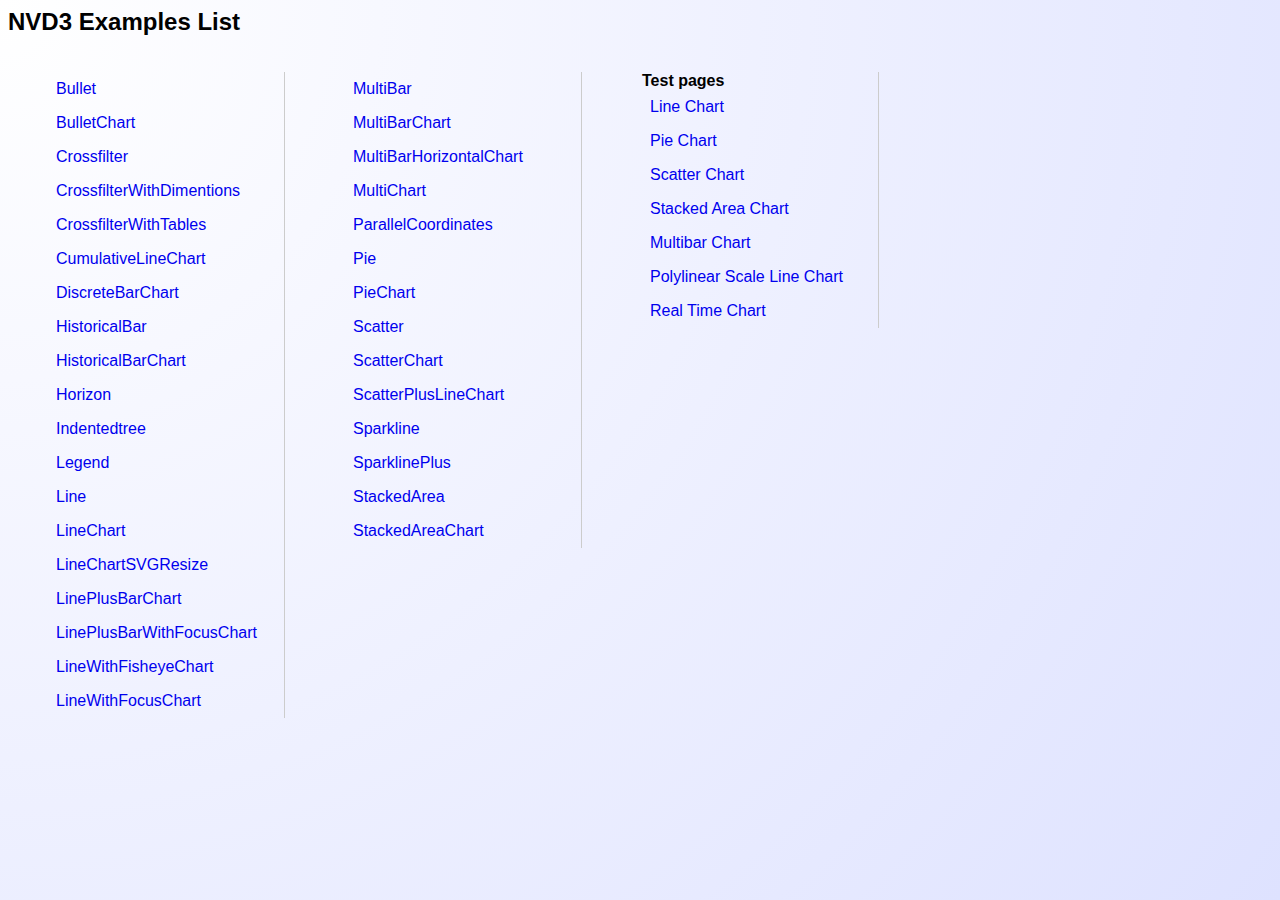
==== examples/index.html @ cc57ee1c "initial commit" ====
<!DOCTYPE html PUBLIC "-//W3C//DTD HTML 3.2 Final//EN"><html>
<title>NVD3 Examples List</title>
<body>
<style>
body {
	font-family: Helvetica;
	/* IE10 Consumer Preview */ 
	background-image: -ms-radial-gradient(left top, circle farthest-corner, #FFFFFF 0%, #DEE2FF 100%);

	/* Mozilla Firefox */ 
	background-image: -moz-radial-gradient(left top, circle farthest-corner, #FFFFFF 0%, #DEE2FF 100%);

	/* Opera */ 
	background-image: -o-radial-gradient(left top, circle farthest-corner, #FFFFFF 0%, #DEE2FF 100%);

	/* Webkit (Safari/Chrome 10) */ 
	background-image: -webkit-gradient(radial, left top, 0, left top, 1012, color-stop(0, #FFFFFF), color-stop(1, #DEE2FF));

	/* Webkit (Chrome 11+) */ 
	background-image: -webkit-radial-gradient(left top, circle farthest-corner, #FFFFFF 0%, #DEE2FF 100%);

	/* W3C Markup, IE10 Release Preview */ 
	background-image: radial-gradient(circle farthest-corner at left top, #FFFFFF 0%, #DEE2FF 100%);
}

ul {
	list-style: none;
	float: left;
	margin-right: 20px;
	border-right: solid 1px #ccc;
}

li {
	padding: 8px;
	min-width: 220px;
}

a {
	text-decoration: none;
	display:block;
}

li:hover {
	background-color: #ccc;
}
</style>
<h2>NVD3 Examples List</h2>
<ul>
<li><a href="bullet.html">Bullet</a>
<li><a href="bulletChart.html">BulletChart</a>
<li><a href="crossfilter.html">Crossfilter</a>
<li><a href="crossfilterWithDimentions.html">CrossfilterWithDimentions</a>
<li><a href="crossfilterWithTables.html">CrossfilterWithTables</a>
<li><a href="cumulativeLineChart.html">CumulativeLineChart</a>
<li><a href="discreteBarChart.html">DiscreteBarChart</a>
<li><a href="historicalBar.html">HistoricalBar</a>
<li><a href="historicalBarChart.html">HistoricalBarChart</a>
<li><a href="horizon.html">Horizon</a>
<li><a href="indentedtree.html">Indentedtree</a>
<li><a href="legend.html">Legend</a>
<li><a href="line.html">Line</a>
<li><a href="lineChart.html">LineChart</a>
<li><a href="lineChartSVGResize.html">LineChartSVGResize</a>
<li><a href="linePlusBarChart.html">LinePlusBarChart</a>
<li><a href="linePlusBarWithFocusChart.html">LinePlusBarWithFocusChart</a>
<li><a href="lineWithFisheyeChart.html">LineWithFisheyeChart</a>
<li><a href="lineWithFocusChart.html">LineWithFocusChart</a>
</ul>
<ul>
<li><a href="multiBar.html">MultiBar</a>
<li><a href="multiBarChart.html">MultiBarChart</a>
<li><a href="multiBarHorizontalChart.html">MultiBarHorizontalChart</a>
<li><a href="multiChart.html">MultiChart</a>
<li><a href="parallelCoordinates.html">ParallelCoordinates</a>
<li><a href="pie.html">Pie</a>
<li><a href="pieChart.html">PieChart</a>
<li><a href="scatter.html">Scatter</a>
<li><a href="scatterChart.html">ScatterChart</a>
<li><a href="scatterPlusLineChart.html">ScatterPlusLineChart</a>
<li><a href="sparkline.html">Sparkline</a>
<li><a href="sparklinePlus.html">SparklinePlus</a>
<li><a href="stackedArea.html">StackedArea</a>
<li><a href="stackedAreaChart.html">StackedAreaChart</a>
</ul>

<ul>
	<strong>Test pages</strong>
	<li><a href="../test/lineChartTest.html">Line Chart</a></li>
	<li><a href="../test/pieChartTest.html">Pie Chart</a></li>
	<li><a href="../test/ScatterChartTest.html">Scatter Chart</a></li>
	<li><a href="../test/stackedAreaChartTest.html">Stacked Area Chart</a></li>
	<li><a href="../test/multiBarChartTest.html">Multibar Chart</a></li>
	<li><a href="../test/polylinearTest.html">Polylinear Scale Line Chart</a></li>
	<li><a href="../test/realTimeChartTest.html">Real Time Chart</a></li>
</ul>
</body>
</html>
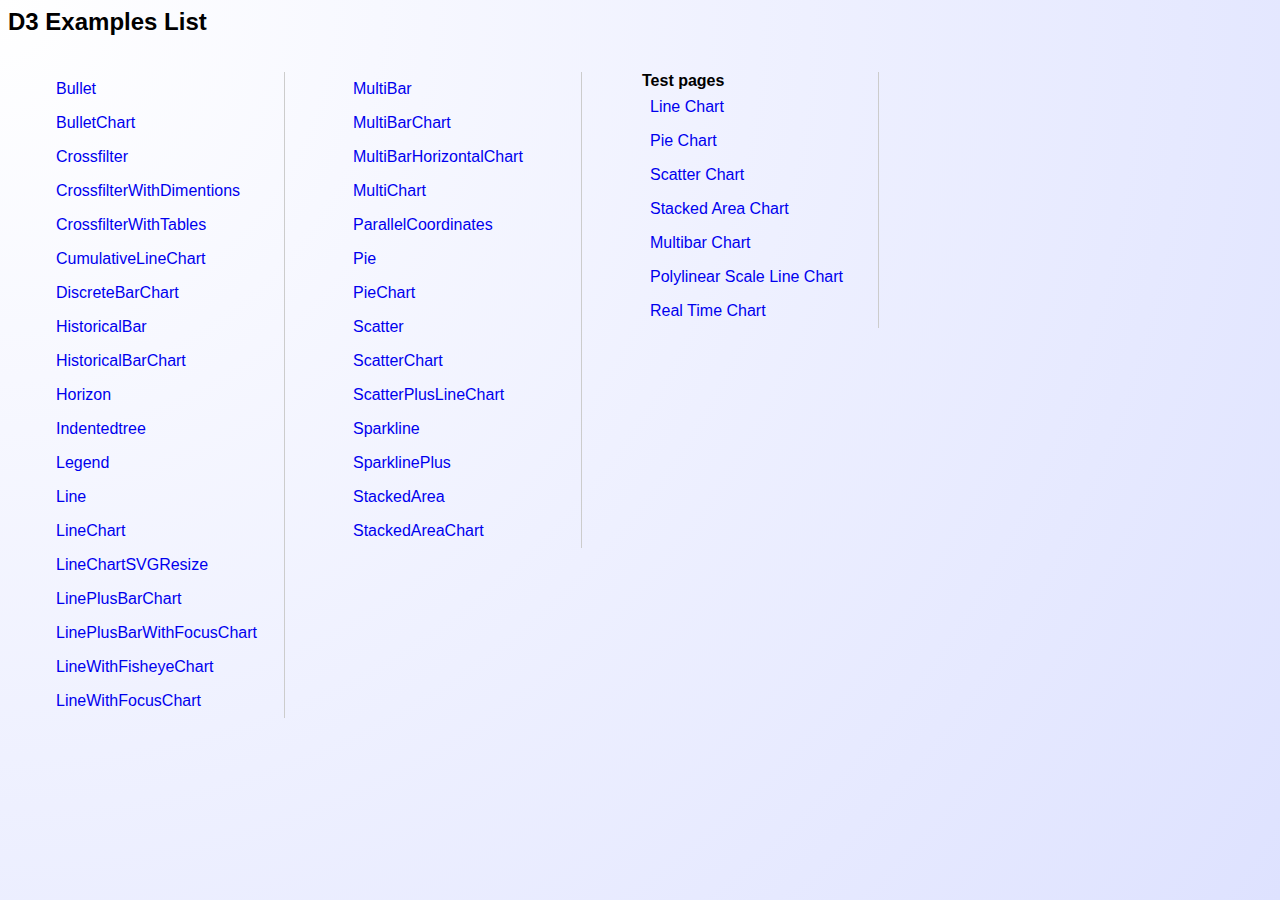
==== commit f88cf1bb: "small updates" ====
--- a/examples/index.html
+++ b/examples/index.html
@@ -45,7 +45,7 @@
 	background-color: #ccc;
 }
 </style>
-<h2>NVD3 Examples List</h2>
+<h2>D3 Examples List</h2>
 <ul>
 <li><a href="bullet.html">Bullet</a>
 <li><a href="bulletChart.html">BulletChart</a>
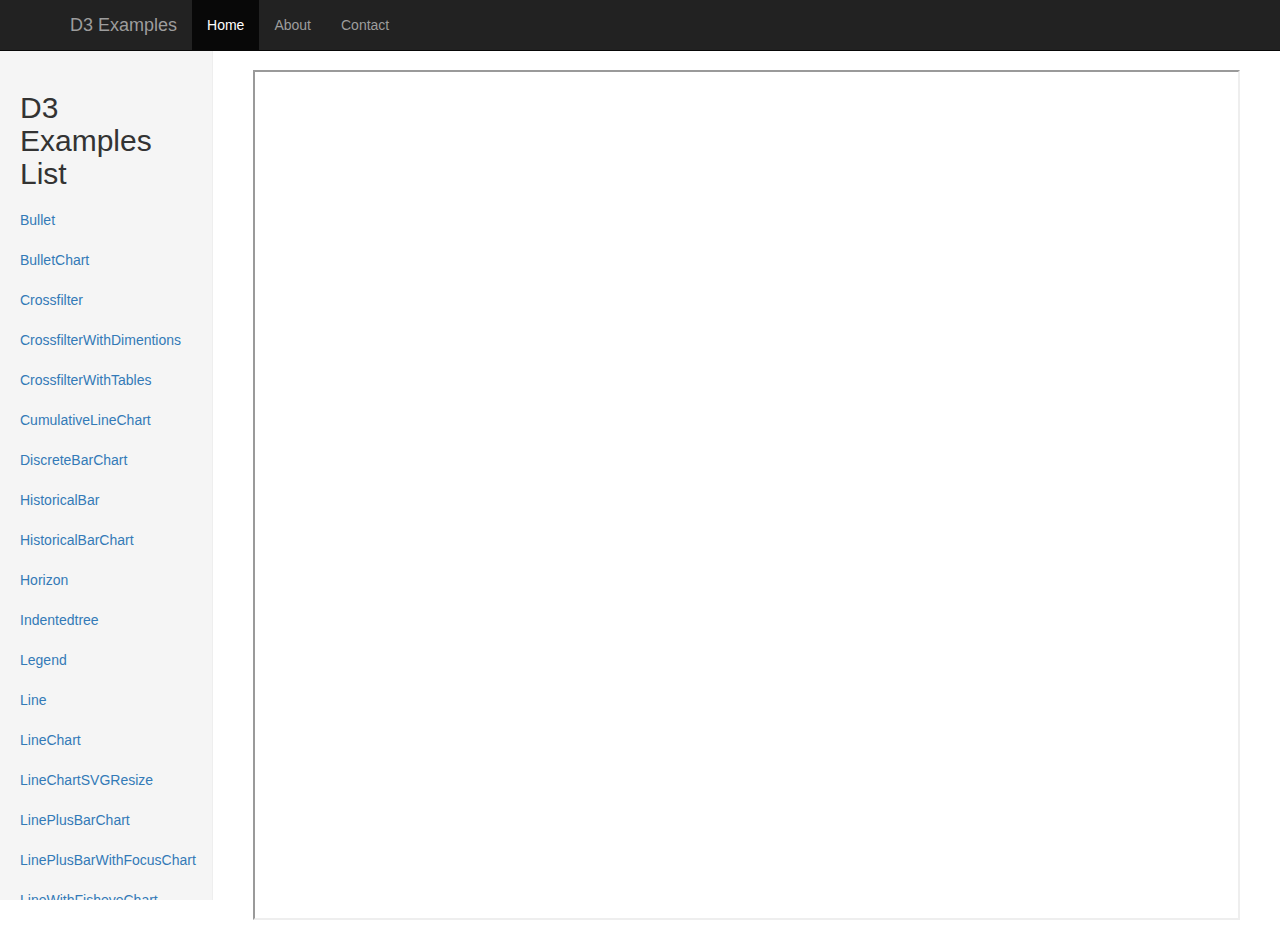
==== commit bf1d02b7: "modified such a way all the charts are showing on the same page" ====
--- a/examples/index.html
+++ b/examples/index.html
@@ -1,53 +1,142 @@
 
 <!DOCTYPE html PUBLIC "-//W3C//DTD HTML 3.2 Final//EN"><html>
+<head>
 <title>NVD3 Examples List</title>
-<body>
+<link rel="stylesheet" href="http://netdna.bootstrapcdn.com/bootstrap/3.1.1/css/bootstrap.min.css">
 <style>
+
+/*
+ * Base structure
+ */
+
+/* Move down content because we have a fixed navbar that is 50px tall */
 body {
-	font-family: Helvetica;
-	/* IE10 Consumer Preview */ 
-	background-image: -ms-radial-gradient(left top, circle farthest-corner, #FFFFFF 0%, #DEE2FF 100%);
-
-	/* Mozilla Firefox */ 
-	background-image: -moz-radial-gradient(left top, circle farthest-corner, #FFFFFF 0%, #DEE2FF 100%);
-
-	/* Opera */ 
-	background-image: -o-radial-gradient(left top, circle farthest-corner, #FFFFFF 0%, #DEE2FF 100%);
-
-	/* Webkit (Safari/Chrome 10) */ 
-	background-image: -webkit-gradient(radial, left top, 0, left top, 1012, color-stop(0, #FFFFFF), color-stop(1, #DEE2FF));
-
-	/* Webkit (Chrome 11+) */ 
-	background-image: -webkit-radial-gradient(left top, circle farthest-corner, #FFFFFF 0%, #DEE2FF 100%);
-
-	/* W3C Markup, IE10 Release Preview */ 
-	background-image: radial-gradient(circle farthest-corner at left top, #FFFFFF 0%, #DEE2FF 100%);
+  padding-top: 50px;
 }
 
-ul {
-	list-style: none;
-	float: left;
-	margin-right: 20px;
-	border-right: solid 1px #ccc;
+
+/*
+ * Global add-ons
+ */
+
+.sub-header {
+  padding-bottom: 10px;
+  border-bottom: 1px solid #eee;
 }
 
-li {
-	padding: 8px;
-	min-width: 220px;
+
+/*
+ * Sidebar
+ */
+
+/* Hide for mobile, show later */
+.sidebar {
+  display: none;
+}
+@media (min-width: 768px) {
+  .sidebar {
+    position: fixed;
+    top: 51px;
+    bottom: 0;
+    left: 0;
+    z-index: 1000;
+    display: block;
+    padding: 20px;
+    overflow-x: hidden;
+    overflow-y: auto; /* Scrollable contents if viewport is shorter than content. */
+    background-color: #f5f5f5;
+    border-right: 1px solid #eee;
+  }
 }
 
-a {
-	text-decoration: none;
-	display:block;
+/* Sidebar navigation */
+.nav-sidebar {
+  margin-right: -21px; /* 20px padding + 1px border */
+  margin-bottom: 20px;
+  margin-left: -20px;
+}
+.nav-sidebar > li > a {
+  padding-right: 20px;
+  padding-left: 20px;
+}
+.nav-sidebar > .active > a {
+  color: #fff;
+  background-color: #428bca;
 }
 
-li:hover {
-	background-color: #ccc;
+
+/*
+ * Main content
+ */
+
+.main {
+  padding: 20px;
 }
+@media (min-width: 768px) {
+  .main {
+    padding-right: 40px;
+    padding-left: 40px;
+  }
+}
+.main .page-header {
+  margin-top: 0;
+}
+
+
+/*
+ * Placeholder dashboard ideas
+ */
+
+.placeholders {
+  margin-bottom: 30px;
+  text-align: center;
+}
+.placeholders h4 {
+  margin-bottom: 0;
+}
+.placeholder {
+  margin-bottom: 20px;
+}
+.placeholder img {
+  display: inline-block;
+  border-radius: 50%;
+}
+
+
+ 
 </style>
+
+
+</head>
+<body>
+<div class="navbar navbar-inverse navbar-fixed-top" role="navigation">
+      <div class="container">
+        <div class="navbar-header">
+          <button type="button" class="navbar-toggle" data-toggle="collapse" data-target=".navbar-collapse">
+            <span class="sr-only">Toggle navigation</span>
+            <span class="icon-bar"></span>
+            <span class="icon-bar"></span>
+            <span class="icon-bar"></span>
+          </button>
+          <a class="navbar-brand" href="#">D3 Examples</a>
+        </div>
+        <div class="collapse navbar-collapse">
+          <ul class="nav navbar-nav">
+            <li class="active"><a href="#">Home</a></li>
+            <li><a href="#about">About</a></li>
+            <li><a href="#contact">Contact</a></li>
+          </ul>
+        </div><!--/.nav-collapse -->
+      </div>
+    </div>
+
+<div class="container-fluid">
+      <div class="row">
+        <div class="col-sm-3 col-md-2 sidebar">
+	
 <h2>D3 Examples List</h2>
-<ul>
-<li><a href="bullet.html">Bullet</a>
+<ul class="nav nav-sidebar">
+<li><a class="aa" href="pie.html" >Bullet</a>
 <li><a href="bulletChart.html">BulletChart</a>
 <li><a href="crossfilter.html">Crossfilter</a>
 <li><a href="crossfilterWithDimentions.html">CrossfilterWithDimentions</a>
@@ -67,7 +156,7 @@
 <li><a href="lineWithFisheyeChart.html">LineWithFisheyeChart</a>
 <li><a href="lineWithFocusChart.html">LineWithFocusChart</a>
 </ul>
-<ul>
+<ul class="nav nav-sidebar">
 <li><a href="multiBar.html">MultiBar</a>
 <li><a href="multiBarChart.html">MultiBarChart</a>
 <li><a href="multiBarHorizontalChart.html">MultiBarHorizontalChart</a>
@@ -84,7 +173,7 @@
 <li><a href="stackedAreaChart.html">StackedAreaChart</a>
 </ul>
 
-<ul>
+<ul class="nav nav-sidebar">
 	<strong>Test pages</strong>
 	<li><a href="../test/lineChartTest.html">Line Chart</a></li>
 	<li><a href="../test/pieChartTest.html">Pie Chart</a></li>
@@ -94,5 +183,17 @@
 	<li><a href="../test/polylinearTest.html">Polylinear Scale Line Chart</a></li>
 	<li><a href="../test/realTimeChartTest.html">Real Time Chart</a></li>
 </ul>
+</div>
+<div class="col-sm-9 col-sm-offset-3 col-md-10 col-md-offset-2 main" id="displaycharts">
+<iframe src="http://en.wikipedia.net" width="100%" height="100%" name="search_iframe"></iframe></div>
+</div>
+	     <script src="https://ajax.googleapis.com/ajax/libs/jquery/1.11.0/jquery.min.js"></script>
+		 <script>
+$(function() {
+ $('a').each(function(){
+     $(this).attr("target","search_iframe");
+});
+});
+</script>
 </body>
 </html>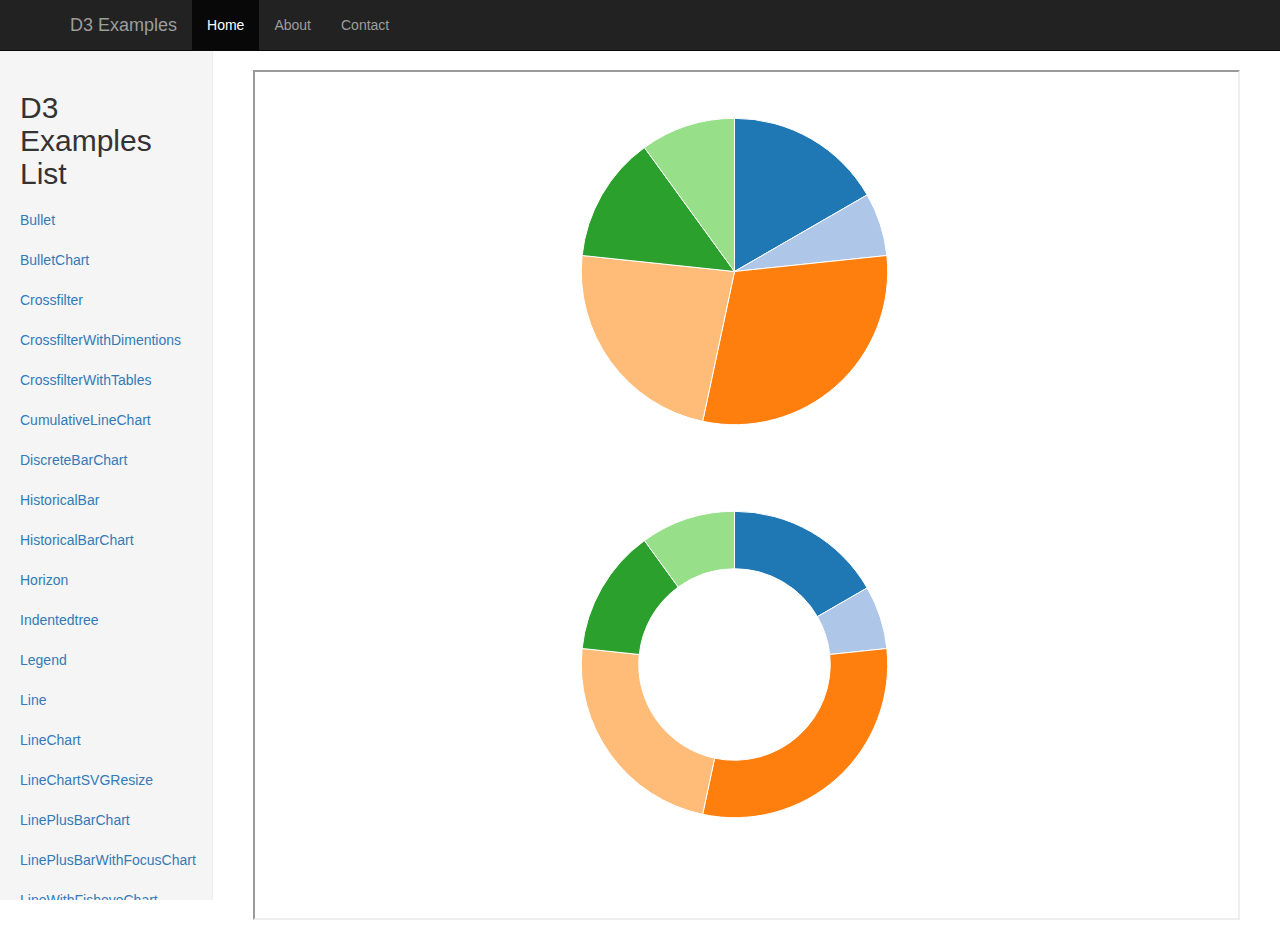
==== commit 3610ecc1: "added pie chart as welcome chart" ====
--- a/examples/index.html
+++ b/examples/index.html
@@ -185,7 +185,7 @@
 </ul>
 </div>
 <div class="col-sm-9 col-sm-offset-3 col-md-10 col-md-offset-2 main" id="displaycharts">
-<iframe src="http://en.wikipedia.net" width="100%" height="100%" name="search_iframe"></iframe></div>
+<iframe src="pie.html" width="100%" height="100%" name="search_iframe"></iframe></div>
 </div>
 	     <script src="https://ajax.googleapis.com/ajax/libs/jquery/1.11.0/jquery.min.js"></script>
 		 <script>
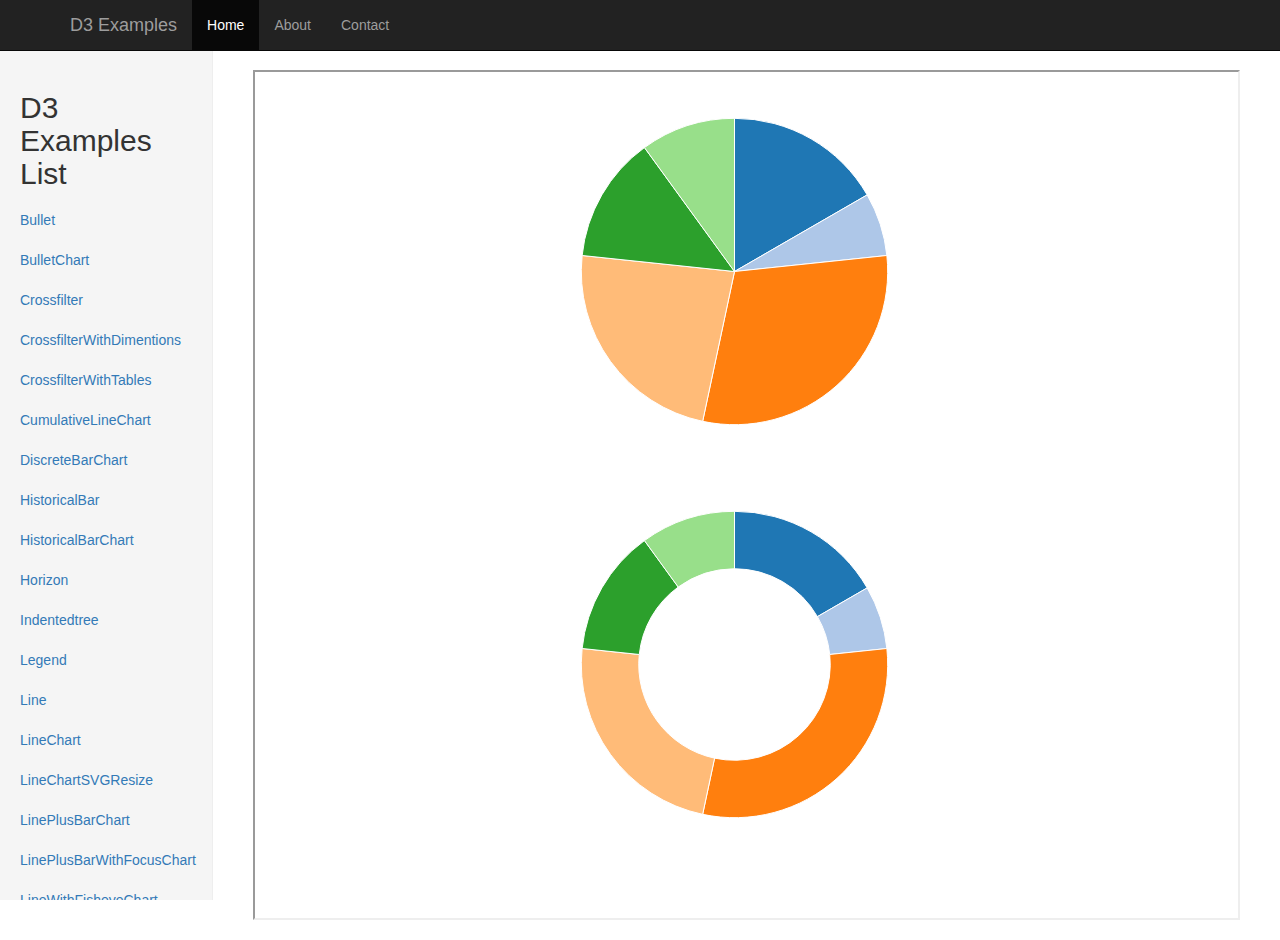
==== commit 47501d6a: "added small UI fixes" ====
--- a/examples/index.html
+++ b/examples/index.html
@@ -3,108 +3,8 @@
 <head>
 <title>NVD3 Examples List</title>
 <link rel="stylesheet" href="http://netdna.bootstrapcdn.com/bootstrap/3.1.1/css/bootstrap.min.css">
-<style>
-
-/*
- * Base structure
- */
-
-/* Move down content because we have a fixed navbar that is 50px tall */
-body {
-  padding-top: 50px;
-}
-
-
-/*
- * Global add-ons
- */
-
-.sub-header {
-  padding-bottom: 10px;
-  border-bottom: 1px solid #eee;
-}
-
-
-/*
- * Sidebar
- */
-
-/* Hide for mobile, show later */
-.sidebar {
-  display: none;
-}
-@media (min-width: 768px) {
-  .sidebar {
-    position: fixed;
-    top: 51px;
-    bottom: 0;
-    left: 0;
-    z-index: 1000;
-    display: block;
-    padding: 20px;
-    overflow-x: hidden;
-    overflow-y: auto; /* Scrollable contents if viewport is shorter than content. */
-    background-color: #f5f5f5;
-    border-right: 1px solid #eee;
-  }
-}
-
-/* Sidebar navigation */
-.nav-sidebar {
-  margin-right: -21px; /* 20px padding + 1px border */
-  margin-bottom: 20px;
-  margin-left: -20px;
-}
-.nav-sidebar > li > a {
-  padding-right: 20px;
-  padding-left: 20px;
-}
-.nav-sidebar > .active > a {
-  color: #fff;
-  background-color: #428bca;
-}
-
-
-/*
- * Main content
- */
-
-.main {
-  padding: 20px;
-}
-@media (min-width: 768px) {
-  .main {
-    padding-right: 40px;
-    padding-left: 40px;
-  }
-}
-.main .page-header {
-  margin-top: 0;
-}
-
-
-/*
- * Placeholder dashboard ideas
- */
-
-.placeholders {
-  margin-bottom: 30px;
-  text-align: center;
-}
-.placeholders h4 {
-  margin-bottom: 0;
-}
-.placeholder {
-  margin-bottom: 20px;
-}
-.placeholder img {
-  display: inline-block;
-  border-radius: 50%;
-}
-
-
  
-</style>
+<link rel="stylesheet" href="app.css">
 
 
 </head>
@@ -135,54 +35,56 @@
         <div class="col-sm-3 col-md-2 sidebar">
 	
 <h2>D3 Examples List</h2>
+<div id="sidebarItems">
 <ul class="nav nav-sidebar">
-<li><a class="aa" href="pie.html" >Bullet</a>
-<li><a href="bulletChart.html">BulletChart</a>
-<li><a href="crossfilter.html">Crossfilter</a>
-<li><a href="crossfilterWithDimentions.html">CrossfilterWithDimentions</a>
-<li><a href="crossfilterWithTables.html">CrossfilterWithTables</a>
-<li><a href="cumulativeLineChart.html">CumulativeLineChart</a>
-<li><a href="discreteBarChart.html">DiscreteBarChart</a>
-<li><a href="historicalBar.html">HistoricalBar</a>
-<li><a href="historicalBarChart.html">HistoricalBarChart</a>
-<li><a href="horizon.html">Horizon</a>
-<li><a href="indentedtree.html">Indentedtree</a>
-<li><a href="legend.html">Legend</a>
-<li><a href="line.html">Line</a>
-<li><a href="lineChart.html">LineChart</a>
-<li><a href="lineChartSVGResize.html">LineChartSVGResize</a>
-<li><a href="linePlusBarChart.html">LinePlusBarChart</a>
-<li><a href="linePlusBarWithFocusChart.html">LinePlusBarWithFocusChart</a>
-<li><a href="lineWithFisheyeChart.html">LineWithFisheyeChart</a>
-<li><a href="lineWithFocusChart.html">LineWithFocusChart</a>
+<li><a class="sidebaerLink" href="bullet.html" >Bullet</a>
+<li><a class="sidebaerLink"  href="bulletChart.html">BulletChart</a>
+<li><a class="sidebaerLink"  href="crossfilter.html">Crossfilter</a>
+<li><a class="sidebaerLink"  href="crossfilterWithDimentions.html">CrossfilterWithDimentions</a>
+<li><a class="sidebaerLink"  href="crossfilterWithTables.html">CrossfilterWithTables</a>
+<li><a class="sidebaerLink" href="cumulativeLineChart.html">CumulativeLineChart</a>
+<li><a class="sidebaerLink" href="discreteBarChart.html">DiscreteBarChart</a>
+<li><a class="sidebaerLink" href="historicalBar.html">HistoricalBar</a>
+<li><a class="sidebaerLink" href="historicalBarChart.html">HistoricalBarChart</a>
+<li><a class="sidebaerLink" href="horizon.html">Horizon</a>
+<li><a class="sidebaerLink" href="indentedtree.html">Indentedtree</a>
+<li><a class="sidebaerLink" href="legend.html">Legend</a>
+<li><a class="sidebaerLink"  href="line.html">Line</a>
+<li><a class="sidebaerLink" href="lineChart.html">LineChart</a>
+<li><a class="sidebaerLink" href="lineChartSVGResize.html">LineChartSVGResize</a>
+<li><a class="sidebaerLink" href="linePlusBarChart.html">LinePlusBarChart</a>
+<li><a class="sidebaerLink" href="linePlusBarWithFocusChart.html">LinePlusBarWithFocusChart</a>
+<li><a class="sidebaerLink" href="lineWithFisheyeChart.html">LineWithFisheyeChart</a>
+<li><a class="sidebaerLink" href="lineWithFocusChart.html">LineWithFocusChart</a>
 </ul>
 <ul class="nav nav-sidebar">
-<li><a href="multiBar.html">MultiBar</a>
-<li><a href="multiBarChart.html">MultiBarChart</a>
-<li><a href="multiBarHorizontalChart.html">MultiBarHorizontalChart</a>
-<li><a href="multiChart.html">MultiChart</a>
-<li><a href="parallelCoordinates.html">ParallelCoordinates</a>
-<li><a href="pie.html">Pie</a>
-<li><a href="pieChart.html">PieChart</a>
-<li><a href="scatter.html">Scatter</a>
-<li><a href="scatterChart.html">ScatterChart</a>
-<li><a href="scatterPlusLineChart.html">ScatterPlusLineChart</a>
-<li><a href="sparkline.html">Sparkline</a>
-<li><a href="sparklinePlus.html">SparklinePlus</a>
-<li><a href="stackedArea.html">StackedArea</a>
-<li><a href="stackedAreaChart.html">StackedAreaChart</a>
+<li><a class="sidebaerLink" href="multiBar.html">MultiBar</a>
+<li><a class="sidebaerLink" href="multiBarChart.html">MultiBarChart</a>
+<li><a class="sidebaerLink" href="multiBarHorizontalChart.html">MultiBarHorizontalChart</a>
+<li><a class="sidebaerLink" href="multiChart.html">MultiChart</a>
+<li><a class="sidebaerLink" href="parallelCoordinates.html">ParallelCoordinates</a>
+<li><a class="sidebaerLink" href="pie.html">Pie</a>
+<li><a class="sidebaerLink" href="pieChart.html">PieChart</a>
+<li><a class="sidebaerLink" href="scatter.html">Scatter</a>
+<li><a class="sidebaerLink" href="scatterChart.html">ScatterChart</a>
+<li><a class="sidebaerLink" href="scatterPlusLineChart.html">ScatterPlusLineChart</a>
+<li><a class="sidebaerLink" href="sparkline.html">Sparkline</a>
+<li><a class="sidebaerLink" href="sparklinePlus.html">SparklinePlus</a>
+<li><a class="sidebaerLink" href="stackedArea.html">StackedArea</a>
+<li><a class="sidebaerLink" href="stackedAreaChart.html">StackedAreaChart</a>
 </ul>
 
 <ul class="nav nav-sidebar">
 	<strong>Test pages</strong>
-	<li><a href="../test/lineChartTest.html">Line Chart</a></li>
-	<li><a href="../test/pieChartTest.html">Pie Chart</a></li>
-	<li><a href="../test/ScatterChartTest.html">Scatter Chart</a></li>
-	<li><a href="../test/stackedAreaChartTest.html">Stacked Area Chart</a></li>
-	<li><a href="../test/multiBarChartTest.html">Multibar Chart</a></li>
-	<li><a href="../test/polylinearTest.html">Polylinear Scale Line Chart</a></li>
-	<li><a href="../test/realTimeChartTest.html">Real Time Chart</a></li>
+	<li><a class="sidebaerLink" href="../test/lineChartTest.html">Line Chart</a></li>
+	<li><a class="sidebaerLink" href="../test/pieChartTest.html">Pie Chart</a></li>
+	<li><a class="sidebaerLink" href="../test/ScatterChartTest.html">Scatter Chart</a></li>
+	<li><a class="sidebaerLink" href="../test/stackedAreaChartTest.html">Stacked Area Chart</a></li>
+	<li><a class="sidebaerLink" href="../test/multiBarChartTest.html">Multibar Chart</a></li>
+	<li><a class="sidebaerLink" href="../test/polylinearTest.html">Polylinear Scale Line Chart</a></li>
+	<li><a class="sidebaerLink"  href="../test/realTimeChartTest.html">Real Time Chart</a></li>
 </ul>
+</div>
 </div>
 <div class="col-sm-9 col-sm-offset-3 col-md-10 col-md-offset-2 main" id="displaycharts">
 <iframe src="pie.html" width="100%" height="100%" name="search_iframe"></iframe></div>
@@ -190,9 +92,21 @@
 	     <script src="https://ajax.googleapis.com/ajax/libs/jquery/1.11.0/jquery.min.js"></script>
 		 <script>
 $(function() {
- $('a').each(function(){
+
+
+
+ 
+ $('.sidebaerLink').each(function(){
      $(this).attr("target","search_iframe");
 });
+
+ $('a').on('click', function() {
+    $(this).parent().parent().find('.active').removeClass('active');
+    $(this).parent().addClass('active');
+     
+});
+
+
 });
 </script>
 </body>
--- a/examples/app.css
+++ b/examples/app.css
@@ -0,0 +1,98 @@
+
+/*
+ * Base structure
+ */
+
+/* Move down content because we have a fixed navbar that is 50px tall */
+body {
+  padding-top: 50px;
+}
+
+
+/*
+ * Global add-ons
+ */
+
+.sub-header {
+  padding-bottom: 10px;
+  border-bottom: 1px solid #eee;
+}
+
+
+/*
+ * Sidebar
+ */
+
+/* Hide for mobile, show later */
+.sidebar {
+  display: none;
+}
+@media (min-width: 768px) {
+  .sidebar {
+    position: fixed;
+    top: 51px;
+    bottom: 0;
+    left: 0;
+    z-index: 1000;
+    display: block;
+    padding: 20px;
+    overflow-x: hidden;
+    overflow-y: auto; /* Scrollable contents if viewport is shorter than content. */
+    background-color: #f5f5f5;
+    border-right: 1px solid #eee;
+  }
+}
+
+/* Sidebar navigation */
+.nav-sidebar {
+  margin-right: -21px; /* 20px padding + 1px border */
+  margin-bottom: 20px;
+  margin-left: -20px;
+}
+.nav-sidebar > li > a {
+  padding-right: 20px;
+  padding-left: 20px;
+}
+.nav-sidebar > .active > a {
+  color: #fff;
+  background-color: #428bca;
+}
+
+
+/*
+ * Main content
+ */
+
+.main {
+  padding: 20px;
+}
+@media (min-width: 768px) {
+  .main {
+    padding-right: 40px;
+    padding-left: 40px;
+  }
+}
+.main .page-header {
+  margin-top: 0;
+}
+
+
+/*
+ * Placeholder dashboard ideas
+ */
+
+.placeholders {
+  margin-bottom: 30px;
+  text-align: center;
+}
+.placeholders h4 {
+  margin-bottom: 0;
+}
+.placeholder {
+  margin-bottom: 20px;
+}
+.placeholder img {
+  display: inline-block;
+  border-radius: 50%;
+}
+
